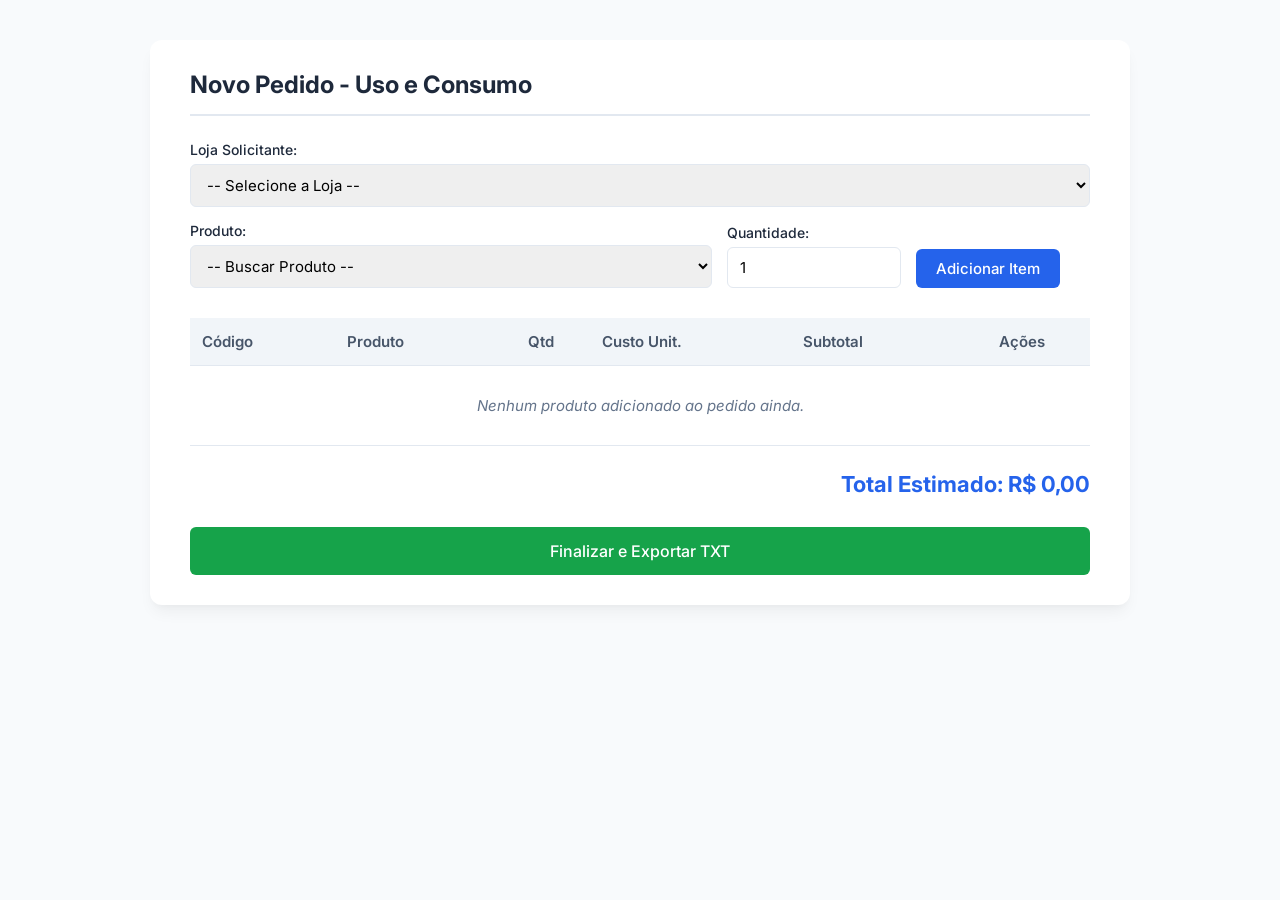
==== aba_pedidos.html @ a39167ab "first commit" ====
<!DOCTYPE html>
<html lang="pt-BR">
<head>
    <meta charset="UTF-8">
    <meta name="viewport" content="width=device-width, initial-scale=1.0">
    <title>Pedidos - Uso e Consumo</title>
    <!-- Fonte moderna e amigável -->
    <link href="https://fonts.googleapis.com/css2?family=Inter:wght@400;500;600;700&display=swap" rel="stylesheet">
    <style>
        :root {
            --primary: #2563eb;
            --primary-hover: #1d4ed8;
            --success: #16a34a;
            --success-hover: #15803d;
            --danger: #dc2626;
            --danger-hover: #b91c1c;
            --bg: #f8fafc;
            --card-bg: #ffffff;
            --text-main: #1e293b;
            --border: #e2e8f0;
        }

        body { 
            font-family: 'Inter', sans-serif; 
            background-color: var(--bg); 
            color: var(--text-main);
            margin: 0; 
            padding: 40px 20px; 
            display: flex;
            justify-content: center;
        }

        .container { 
            width: 100%;
            max-width: 900px; 
            background: var(--card-bg); 
            padding: 30px 40px; 
            border-radius: 12px; 
            box-shadow: 0 10px 15px -3px rgba(0,0,0,0.05), 0 4px 6px -2px rgba(0,0,0,0.025); 
        }

        h1 { 
            margin-top: 0;
            font-size: 24px;
            border-bottom: 2px solid var(--border);
            padding-bottom: 15px;
            margin-bottom: 25px;
        }

        .row { display: flex; gap: 15px; margin-bottom: 15px; flex-wrap: wrap; }
        .row > div { flex: 1; min-width: 150px; }

        label { 
            display: block; 
            margin-bottom: 6px; 
            font-weight: 500; 
            font-size: 14px;
        }

        select, input { 
            width: 100%; 
            padding: 10px 12px; 
            border: 1px solid var(--border); 
            border-radius: 6px; 
            font-size: 15px;
            font-family: inherit;
            box-sizing: border-box;
            transition: border-color 0.2s;
        }

        select:focus, input:focus {
            outline: none;
            border-color: var(--primary);
            box-shadow: 0 0 0 3px rgba(37, 99, 235, 0.1);
        }

        button { 
            font-family: inherit;
            font-weight: 500;
            border: none; 
            padding: 10px 20px; 
            border-radius: 6px; 
            cursor: pointer; 
            font-size: 15px; 
            transition: background-color 0.2s, transform 0.1s;
        }

        button:active { transform: translateY(1px); }

        .btn-primary { background-color: var(--primary); color: white; margin-top: 5px; }
        .btn-primary:hover { background-color: var(--primary-hover); }

        .btn-success { background-color: var(--success); color: white; width: 100%; padding: 14px; font-size: 16px; margin-top: 30px; }
        .btn-success:hover { background-color: var(--success-hover); }

        .btn-danger { background-color: var(--danger); color: white; padding: 6px 12px; font-size: 13px; }
        .btn-danger:hover { background-color: var(--danger-hover); }

        table { 
            width: 100%; 
            border-collapse: collapse; 
            margin-top: 30px; 
            font-size: 15px;
        }

        th, td { 
            padding: 14px 12px; 
            text-align: left; 
            border-bottom: 1px solid var(--border); 
        }

        th { 
            background-color: #f1f5f9; 
            font-weight: 600; 
            color: #475569;
        }

        tbody tr:hover { background-color: #f8fafc; }

        .total-container { 
            text-align: right; 
            margin-top: 25px; 
            font-size: 22px; 
            font-weight: 700; 
            color: var(--primary);
        }

        .empty-state {
            text-align: center;
            padding: 30px;
            color: #64748b;
            font-style: italic;
        }
    </style>
</head>
<body>
    <div class="container">
        <h1>Novo Pedido - Uso e Consumo</h1>
        
        <div class="row">
            <div style="flex: 2;">
                <label for="loja">Loja Solicitante:</label>
                <select id="loja">
                    <option value="">-- Selecione a Loja --</option>
                    <option value="1">1 - BCS</option>
                    <option value="3">3 - SJN</option>
                    <option value="4">4 - MEP</option>
                    <option value="5">5 - FCL1</option>
                    <option value="6">6 - FCL2</option>
                    <option value="7">7 - FCL3</option>
                    <option value="8">8 - FCL4</option>
                </select>
            </div>
        </div>

        <div class="row" style="align-items: flex-end;">
            <div style="flex: 3;">
                <label for="produto">Produto:</label>
                <select id="produto">
                    <option value="" data-custo="0">-- Buscar Produto --</option>
                    <!-- Mock de produtos vindo do backend -->
                    <option value="376520" data-custo="1.39">Bobina PDV (Cód: 376520) - R$ 1,39</option>
                    <option value="100200" data-custo="5.50">Detergente Líquido (Cód: 100200) - R$ 5,50</option>
                    <option value="405021" data-custo="12.90">Luva de Limpeza (Cód: 405021) - R$ 12,90</option>
                    <option value="894411" data-custo="0.75">Etiqueta de Preço (Cód: 894411) - R$ 0,75</option>
                </select>
            </div>
            <div style="flex: 1;">
                <label for="quantidade">Quantidade:</label>
                <input type="number" id="quantidade" min="1" value="1">
            </div>
            <div>
                <button type="button" class="btn-primary" onclick="adicionarProduto()">Adicionar Item</button>
            </div>
        </div>

        <table id="tabela-pedidos">
            <thead>
                <tr>
                    <th>Código</th>
                    <th>Produto</th>
                    <th style="text-align: center;">Qtd</th>
                    <th>Custo Unit.</th>
                    <th>Subtotal</th>
                    <th style="text-align: center;">Ações</th>
                </tr>
            </thead>
            <tbody>
                <tr>
                    <td colspan="6" class="empty-state">Nenhum produto adicionado ao pedido ainda.</td>
                </tr>
            </tbody>
        </table>

        <div class="total-container">
            Total Estimado: <span id="total-pedido">R$ 0,00</span>
        </div>

        <button type="button" class="btn-success" onclick="finalizarExportarPedido()">Finalizar e Exportar TXT</button>
    </div>

    <script>
        let itensPedido = [];

        function formatarMoeda(valor) {
            return `R$ ${valor.toFixed(2).replace('.', ',')}`;
        }

        function adicionarProduto() {
            const lojaSelect = document.getElementById('loja');
            const produtoSelect = document.getElementById('produto');
            const quantidadeInput = document.getElementById('quantidade');

            if (!lojaSelect.value) {
                alert('Por favor, selecione a loja solicitante primeiro.');
                lojaSelect.focus();
                return;
            }

            if (!produtoSelect.value) {
                alert('Selecione um produto para adicionar.');
                produtoSelect.focus();
                return;
            }

            const quantidade = parseInt(quantidadeInput.value);
            if (quantidade <= 0 || isNaN(quantidade)) {
                alert('A quantidade deve ser maior que zero.');
                return;
            }

            const codigo = produtoSelect.value;
            // Pega o nome apagando a parte descritiva de custo da visualização do Select
            const nomeStr = produtoSelect.options[produtoSelect.selectedIndex].text;
            const nome = nomeStr.substring(0, nomeStr.indexOf(' ('));
            
            const custo = parseFloat(produtoSelect.options[produtoSelect.selectedIndex].getAttribute('data-custo'));
            const subtotal = custo * quantidade;

            // Verifica se o produto já existe no pedido para somar a quantidade
            const itemExistente = itensPedido.find(item => item.codigo === codigo);
            if (itemExistente) {
                itemExistente.quantidade += quantidade;
                itemExistente.subtotal = itemExistente.quantidade * itemExistente.custo;
            } else {
                itensPedido.push({ codigo, nome, custo, quantidade, subtotal });
            }

            atualizarTabela();
            
            // UX: Reseta campos
            produtoSelect.value = '';
            quantidadeInput.value = '1';
        }

        function removerProduto(index) {
            itensPedido.splice(index, 1);
            atualizarTabela();
        }

        function atualizarTabela() {
            const tbody = document.querySelector('#tabela-pedidos tbody');
            tbody.innerHTML = '';
            let total = 0;

            if (itensPedido.length === 0) {
                tbody.innerHTML = `<tr><td colspan="6" class="empty-state">Nenhum produto adicionado ao pedido ainda.</td></tr>`;
                document.getElementById('total-pedido').innerText = formatarMoeda(0);
                return;
            }

            itensPedido.forEach((item, index) => {
                total += item.subtotal;
                const tr = document.createElement('tr');
                tr.innerHTML = `
                    <td>${item.codigo}</td>
                    <td>${item.nome}</td>
                    <td style="text-align: center;">${item.quantidade}</td>
                    <td>${formatarMoeda(item.custo)}</td>
                    <td style="font-weight: 500;">${formatarMoeda(item.subtotal)}</td>
                    <td style="text-align: center;">
                        <button class="btn-danger" onclick="removerProduto(${index})" title="Remover item">✕</button>
                    </td>
                `;
                tbody.appendChild(tr);
            });

            document.getElementById('total-pedido').innerText = formatarMoeda(total);
        }

        function finalizarExportarPedido() {
            if (itensPedido.length === 0) {
                alert('Adicione pelo menos um produto para exportar o pedido.');
                return;
            }

            const payloadPedido = {
                loja_id: document.getElementById('loja').value,
                itens: itensPedido
            };

            // Simulação da chamada de API para o Backend Python
            console.log("== ENVIANDO PARA O BACK-END ==", JSON.stringify(payloadPedido, null, 2));
            
            alert('Pedido encaminhado com sucesso!\nAbra o console do navegador (F12) para inspecionar o JSON enviado para o backend Python, que por sua vez gerará o TXT.');
            
            /* Exemplo de Fetch (AJAX) para o backend:
            fetch('/api/exportar-pedido-txt', {
                method: 'POST',
                headers: { 'Content-Type': 'application/json' },
                body: JSON.stringify(payloadPedido)
            }).then(response => {
                // Lógica de download do txt
            });
            */
        }
    </script>
</body>
</html>
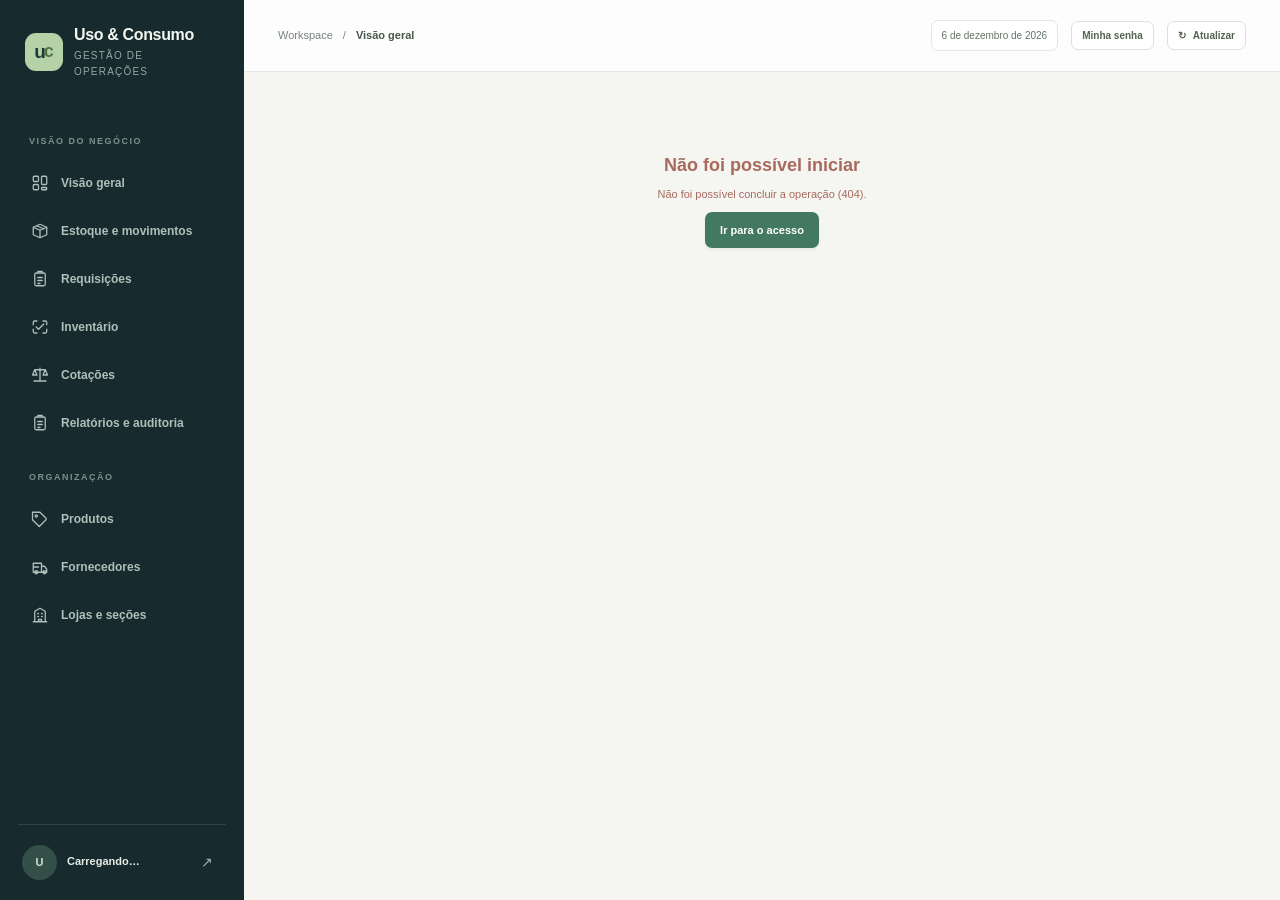
==== commit 8c80510b: "Completa ERP com estoque, requisicoes, cotacoes e compras Implementa persistencia SQLite, autenticac" ====
--- a/aba_pedidos.html
+++ b/aba_pedidos.html
@@ -1,319 +1 @@
-<!DOCTYPE html>
-<html lang="pt-BR">
-<head>
-    <meta charset="UTF-8">
-    <meta name="viewport" content="width=device-width, initial-scale=1.0">
-    <title>Pedidos - Uso e Consumo</title>
-    <!-- Fonte moderna e amigável -->
-    <link href="https://fonts.googleapis.com/css2?family=Inter:wght@400;500;600;700&display=swap" rel="stylesheet">
-    <style>
-        :root {
-            --primary: #2563eb;
-            --primary-hover: #1d4ed8;
-            --success: #16a34a;
-            --success-hover: #15803d;
-            --danger: #dc2626;
-            --danger-hover: #b91c1c;
-            --bg: #f8fafc;
-            --card-bg: #ffffff;
-            --text-main: #1e293b;
-            --border: #e2e8f0;
-        }
-
-        body { 
-            font-family: 'Inter', sans-serif; 
-            background-color: var(--bg); 
-            color: var(--text-main);
-            margin: 0; 
-            padding: 40px 20px; 
-            display: flex;
-            justify-content: center;
-        }
-
-        .container { 
-            width: 100%;
-            max-width: 900px; 
-            background: var(--card-bg); 
-            padding: 30px 40px; 
-            border-radius: 12px; 
-            box-shadow: 0 10px 15px -3px rgba(0,0,0,0.05), 0 4px 6px -2px rgba(0,0,0,0.025); 
-        }
-
-        h1 { 
-            margin-top: 0;
-            font-size: 24px;
-            border-bottom: 2px solid var(--border);
-            padding-bottom: 15px;
-            margin-bottom: 25px;
-        }
-
-        .row { display: flex; gap: 15px; margin-bottom: 15px; flex-wrap: wrap; }
-        .row > div { flex: 1; min-width: 150px; }
-
-        label { 
-            display: block; 
-            margin-bottom: 6px; 
-            font-weight: 500; 
-            font-size: 14px;
-        }
-
-        select, input { 
-            width: 100%; 
-            padding: 10px 12px; 
-            border: 1px solid var(--border); 
-            border-radius: 6px; 
-            font-size: 15px;
-            font-family: inherit;
-            box-sizing: border-box;
-            transition: border-color 0.2s;
-        }
-
-        select:focus, input:focus {
-            outline: none;
-            border-color: var(--primary);
-            box-shadow: 0 0 0 3px rgba(37, 99, 235, 0.1);
-        }
-
-        button { 
-            font-family: inherit;
-            font-weight: 500;
-            border: none; 
-            padding: 10px 20px; 
-            border-radius: 6px; 
-            cursor: pointer; 
-            font-size: 15px; 
-            transition: background-color 0.2s, transform 0.1s;
-        }
-
-        button:active { transform: translateY(1px); }
-
-        .btn-primary { background-color: var(--primary); color: white; margin-top: 5px; }
-        .btn-primary:hover { background-color: var(--primary-hover); }
-
-        .btn-success { background-color: var(--success); color: white; width: 100%; padding: 14px; font-size: 16px; margin-top: 30px; }
-        .btn-success:hover { background-color: var(--success-hover); }
-
-        .btn-danger { background-color: var(--danger); color: white; padding: 6px 12px; font-size: 13px; }
-        .btn-danger:hover { background-color: var(--danger-hover); }
-
-        table { 
-            width: 100%; 
-            border-collapse: collapse; 
-            margin-top: 30px; 
-            font-size: 15px;
-        }
-
-        th, td { 
-            padding: 14px 12px; 
-            text-align: left; 
-            border-bottom: 1px solid var(--border); 
-        }
-
-        th { 
-            background-color: #f1f5f9; 
-            font-weight: 600; 
-            color: #475569;
-        }
-
-        tbody tr:hover { background-color: #f8fafc; }
-
-        .total-container { 
-            text-align: right; 
-            margin-top: 25px; 
-            font-size: 22px; 
-            font-weight: 700; 
-            color: var(--primary);
-        }
-
-        .empty-state {
-            text-align: center;
-            padding: 30px;
-            color: #64748b;
-            font-style: italic;
-        }
-    </style>
-</head>
-<body>
-    <div class="container">
-        <h1>Novo Pedido - Uso e Consumo</h1>
-        
-        <div class="row">
-            <div style="flex: 2;">
-                <label for="loja">Loja Solicitante:</label>
-                <select id="loja">
-                    <option value="">-- Selecione a Loja --</option>
-                    <option value="1">1 - BCS</option>
-                    <option value="3">3 - SJN</option>
-                    <option value="4">4 - MEP</option>
-                    <option value="5">5 - FCL1</option>
-                    <option value="6">6 - FCL2</option>
-                    <option value="7">7 - FCL3</option>
-                    <option value="8">8 - FCL4</option>
-                </select>
-            </div>
-        </div>
-
-        <div class="row" style="align-items: flex-end;">
-            <div style="flex: 3;">
-                <label for="produto">Produto:</label>
-                <select id="produto">
-                    <option value="" data-custo="0">-- Buscar Produto --</option>
-                    <!-- Mock de produtos vindo do backend -->
-                    <option value="376520" data-custo="1.39">Bobina PDV (Cód: 376520) - R$ 1,39</option>
-                    <option value="100200" data-custo="5.50">Detergente Líquido (Cód: 100200) - R$ 5,50</option>
-                    <option value="405021" data-custo="12.90">Luva de Limpeza (Cód: 405021) - R$ 12,90</option>
-                    <option value="894411" data-custo="0.75">Etiqueta de Preço (Cód: 894411) - R$ 0,75</option>
-                </select>
-            </div>
-            <div style="flex: 1;">
-                <label for="quantidade">Quantidade:</label>
-                <input type="number" id="quantidade" min="1" value="1">
-            </div>
-            <div>
-                <button type="button" class="btn-primary" onclick="adicionarProduto()">Adicionar Item</button>
-            </div>
-        </div>
-
-        <table id="tabela-pedidos">
-            <thead>
-                <tr>
-                    <th>Código</th>
-                    <th>Produto</th>
-                    <th style="text-align: center;">Qtd</th>
-                    <th>Custo Unit.</th>
-                    <th>Subtotal</th>
-                    <th style="text-align: center;">Ações</th>
-                </tr>
-            </thead>
-            <tbody>
-                <tr>
-                    <td colspan="6" class="empty-state">Nenhum produto adicionado ao pedido ainda.</td>
-                </tr>
-            </tbody>
-        </table>
-
-        <div class="total-container">
-            Total Estimado: <span id="total-pedido">R$ 0,00</span>
-        </div>
-
-        <button type="button" class="btn-success" onclick="finalizarExportarPedido()">Finalizar e Exportar TXT</button>
-    </div>
-
-    <script>
-        let itensPedido = [];
-
-        function formatarMoeda(valor) {
-            return `R$ ${valor.toFixed(2).replace('.', ',')}`;
-        }
-
-        function adicionarProduto() {
-            const lojaSelect = document.getElementById('loja');
-            const produtoSelect = document.getElementById('produto');
-            const quantidadeInput = document.getElementById('quantidade');
-
-            if (!lojaSelect.value) {
-                alert('Por favor, selecione a loja solicitante primeiro.');
-                lojaSelect.focus();
-                return;
-            }
-
-            if (!produtoSelect.value) {
-                alert('Selecione um produto para adicionar.');
-                produtoSelect.focus();
-                return;
-            }
-
-            const quantidade = parseInt(quantidadeInput.value);
-            if (quantidade <= 0 || isNaN(quantidade)) {
-                alert('A quantidade deve ser maior que zero.');
-                return;
-            }
-
-            const codigo = produtoSelect.value;
-            // Pega o nome apagando a parte descritiva de custo da visualização do Select
-            const nomeStr = produtoSelect.options[produtoSelect.selectedIndex].text;
-            const nome = nomeStr.substring(0, nomeStr.indexOf(' ('));
-            
-            const custo = parseFloat(produtoSelect.options[produtoSelect.selectedIndex].getAttribute('data-custo'));
-            const subtotal = custo * quantidade;
-
-            // Verifica se o produto já existe no pedido para somar a quantidade
-            const itemExistente = itensPedido.find(item => item.codigo === codigo);
-            if (itemExistente) {
-                itemExistente.quantidade += quantidade;
-                itemExistente.subtotal = itemExistente.quantidade * itemExistente.custo;
-            } else {
-                itensPedido.push({ codigo, nome, custo, quantidade, subtotal });
-            }
-
-            atualizarTabela();
-            
-            // UX: Reseta campos
-            produtoSelect.value = '';
-            quantidadeInput.value = '1';
-        }
-
-        function removerProduto(index) {
-            itensPedido.splice(index, 1);
-            atualizarTabela();
-        }
-
-        function atualizarTabela() {
-            const tbody = document.querySelector('#tabela-pedidos tbody');
-            tbody.innerHTML = '';
-            let total = 0;
-
-            if (itensPedido.length === 0) {
-                tbody.innerHTML = `<tr><td colspan="6" class="empty-state">Nenhum produto adicionado ao pedido ainda.</td></tr>`;
-                document.getElementById('total-pedido').innerText = formatarMoeda(0);
-                return;
-            }
-
-            itensPedido.forEach((item, index) => {
-                total += item.subtotal;
-                const tr = document.createElement('tr');
-                tr.innerHTML = `
-                    <td>${item.codigo}</td>
-                    <td>${item.nome}</td>
-                    <td style="text-align: center;">${item.quantidade}</td>
-                    <td>${formatarMoeda(item.custo)}</td>
-                    <td style="font-weight: 500;">${formatarMoeda(item.subtotal)}</td>
-                    <td style="text-align: center;">
-                        <button class="btn-danger" onclick="removerProduto(${index})" title="Remover item">✕</button>
-                    </td>
-                `;
-                tbody.appendChild(tr);
-            });
-
-            document.getElementById('total-pedido').innerText = formatarMoeda(total);
-        }
-
-        function finalizarExportarPedido() {
-            if (itensPedido.length === 0) {
-                alert('Adicione pelo menos um produto para exportar o pedido.');
-                return;
-            }
-
-            const payloadPedido = {
-                loja_id: document.getElementById('loja').value,
-                itens: itensPedido
-            };
-
-            // Simulação da chamada de API para o Backend Python
-            console.log("== ENVIANDO PARA O BACK-END ==", JSON.stringify(payloadPedido, null, 2));
-            
-            alert('Pedido encaminhado com sucesso!\nAbra o console do navegador (F12) para inspecionar o JSON enviado para o backend Python, que por sua vez gerará o TXT.');
-            
-            /* Exemplo de Fetch (AJAX) para o backend:
-            fetch('/api/exportar-pedido-txt', {
-                method: 'POST',
-                headers: { 'Content-Type': 'application/json' },
-                body: JSON.stringify(payloadPedido)
-            }).then(response => {
-                // Lógica de download do txt
-            });
-            */
-        }
-    </script>
-</body>
-</html>
+<!DOCTYPE html><html lang="pt-BR"><head><meta charset="UTF-8"><meta name="viewport" content="width=device-width, initial-scale=1"><meta http-equiv="refresh" content="0;url=/#pedidos"><title>Requisições · Uso & Consumo</title><link rel="stylesheet" href="/css/style.css"></head><body><main class="login-panel"><div class="login-card"><h1>Requisições de materiais</h1><p>Acompanhe solicitações, aprovações e atendimento na plataforma.</p><a class="button button-primary" href="/#pedidos">Abrir requisições →</a></div></main></body></html>
--- a/css/style.css
+++ b/css/style.css
@@ -0,0 +1,405 @@
+:root {
+  color-scheme: light;
+  --bg-main: #f5f6f2;
+  --bg-surface: #ffffff;
+  --bg-sidebar: #172a2d;
+  --text-primary: #1d3435;
+  --text-secondary: #65716c;
+  --text-tertiary: #89948d;
+  --text-inverse: #ffffff;
+  --primary: #437961;
+  --primary-hover: #34624c;
+  --primary-light: #e9f1e9;
+  --success: #367653;
+  --success-light: #e9f4ea;
+  --warning: #a5782c;
+  --warning-light: #fcf3dc;
+  --danger: #b54c48;
+  --danger-light: #fbeceb;
+  --border: #e3e8e0;
+  --border-light: #eff1ec;
+  --shadow-sm: 0 2px 5px rgb(25 47 38 / 3%);
+  --shadow-md: 0 8px 30px rgb(25 47 38 / 6%);
+  --shadow-lg: 0 24px 80px rgb(20 42 35 / 18%);
+  --sidebar-width: 244px;
+  --radius-md: 10px;
+  --radius-lg: 15px;
+  --radius-full: 999px;
+}
+
+*, *::before, *::after { box-sizing: border-box; }
+html { min-width: 320px; scroll-behavior: smooth; }
+body { margin: 0; background: var(--bg-main); color: var(--text-primary); font: 14px/1.55 -apple-system, BlinkMacSystemFont, "Segoe UI", sans-serif; -webkit-font-smoothing: antialiased; }
+button, input, select, textarea { font: inherit; }
+button, a, input, select, textarea { -webkit-tap-highlight-color: transparent; }
+button { cursor: pointer; }
+a { color: var(--primary); text-decoration: none; }
+a:hover { text-decoration: underline; }
+button, input, select, textarea { accent-color: var(--primary); }
+button:focus-visible, a:focus-visible, input:focus-visible, select:focus-visible, textarea:focus-visible { outline: 3px solid #8eb89a; outline-offset: 3px; }
+button:disabled, input:disabled, select:disabled, textarea:disabled { cursor: not-allowed; opacity: .55; }
+[hidden] { display: none !important; }
+h1, h2, h3, h4, p { margin: 0; }
+h1, h2, h3, h4 { line-height: 1.3; }
+svg { width: 20px; height: 20px; flex-shrink: 0; vertical-align: middle; }
+button svg, a svg { pointer-events: none; }
+::selection { color: #172a2d; background: #d5e8d5; }
+
+.app-layout { display: flex; min-height: 100dvh; }
+.sidebar { width: var(--sidebar-width); position: fixed; inset: 0 auto 0 0; z-index: 40; display: flex; flex-direction: column; background: var(--bg-sidebar); color: #f2f7ef; }
+.sidebar-header { display: flex; align-items: center; gap: 11px; min-height: 92px; padding: 25px 25px 22px; }
+.brand-mark { display: flex; align-items: center; justify-content: center; flex-shrink: 0; width: 38px; height: 38px; border-radius: 11px; background: #b5d1a8; color: #1d3b32; font-size: 19px; font-weight: 800; }
+.brand-mark svg { width: 23px; height: 23px; }
+.brand-title { display: block; color: #f2f7ef; font-size: 16px; line-height: 1.25; font-weight: 750; letter-spacing: -.35px; }
+.brand-caption { display: block; margin-top: 3px; color: #94aaa5; font-size: 10px; font-weight: 500; letter-spacing: 1.2px; text-transform: uppercase; }
+.sidebar-nav { display: flex; flex: 1; flex-direction: column; gap: 5px; padding: 13px 16px 24px; overflow-y: auto; }
+.nav-section { margin: 21px 13px 8px; color: #78918a; font-size: 9px; font-weight: 700; letter-spacing: 1.5px; text-transform: uppercase; }
+.nav-item { display: flex; align-items: center; gap: 12px; width: 100%; min-height: 43px; padding: 11px 14px; border: 0; border-radius: 8px; background: transparent; color: #afbfba; font-size: 12px; font-weight: 550; text-align: left; text-decoration: none; transition: background .16s, color .16s; }
+.nav-item:hover { background: #233c3d; color: #edf5ec; text-decoration: none; }
+.nav-item.active, .nav-item[aria-current="page"] { background: #d3e2c7; color: #244c3e; font-weight: 650; box-shadow: 0 2px 4px rgb(0 0 0 / 4%); }
+.nav-icon { display: flex; align-items: center; justify-content: center; flex-shrink: 0; width: 19px; font-size: 17px; }
+.nav-icon svg { width: 18px; height: 18px; }
+.nav-label { flex: 1; }
+.sidebar-footer { display: flex; align-items: center; gap: 10px; margin: 0 18px; padding: 20px 4px; border-top: 1px solid #2e4444; }
+.user-avatar { display: grid; place-items: center; flex-shrink: 0; width: 35px; height: 35px; border-radius: 50%; background: #344e48; color: #d2e3c7; font-size: 11px; font-weight: 700; }
+.user-name { display: block; color: #e7eee7; font-size: 11px; font-weight: 600; }
+.user-role { display: block; margin-top: 1px; color: #8fa49d; font-size: 10px; }
+.logout-button { display: grid; place-items: center; width: 30px; height: 30px; margin-left: auto; border: 0; border-radius: 6px; background: transparent; color: #9fb2aa; }
+.logout-button:hover { background: #304746; color: #fff; }
+.logout-button svg { width: 17px; height: 17px; }
+.main-content { flex: 1; min-width: 0; margin-left: var(--sidebar-width); }
+.topbar { display: flex; align-items: center; justify-content: space-between; gap: 16px; min-height: 72px; padding: 14px 34px; border-bottom: 1px solid var(--border); background: rgb(255 255 255 / 83%); }
+.topbar-leading, .topbar-actions { display: flex; align-items: center; gap: 13px; }
+.topbar-breadcrumb { display: flex; align-items: center; gap: 10px; color: #79847b; font-size: 11px; }
+.topbar-breadcrumb strong { color: #45564a; font-weight: 550; }
+.topbar-breadcrumb svg { width: 14px; height: 14px; }
+.date-chip { display: inline-flex; align-items: center; gap: 7px; padding: 7px 10px; border: 1px solid var(--border); border-radius: 7px; background: #fff; color: #667466; font-size: 10px; }
+.date-chip svg { width: 14px; height: 14px; }
+.menu-toggle { display: none; width: 34px; height: 34px; place-items: center; border: 1px solid var(--border); border-radius: 7px; background: #fff; color: var(--text-primary); }
+.view-container { width: 100%; max-width: 1640px; margin: 0 auto; padding: 29px 34px 45px; }
+.page-heading { display: flex; align-items: center; justify-content: space-between; flex-wrap: wrap; gap: 18px; margin-bottom: 25px; }
+.eyebrow { display: block; margin-bottom: 7px; color: #7a8b75; font-size: 9px; font-weight: 750; letter-spacing: 1.8px; text-transform: uppercase; }
+.page-heading h1 { font-size: 26px; font-weight: 650; letter-spacing: -.9px; }
+.page-description { max-width: 700px; margin-top: 6px; color: var(--text-secondary); font-size: 11px; }
+.page-actions { display: flex; align-items: center; flex-wrap: wrap; gap: 9px; }
+.button { display: inline-flex; align-items: center; justify-content: center; gap: 7px; min-height: 36px; padding: 9px 14px; border: 1px solid transparent; border-radius: 7px; background: #fff; color: var(--text-primary); font-size: 11px; font-weight: 600; line-height: 1.4; text-decoration: none; transition: background .16s, border-color .16s, transform .16s; }
+.button svg { width: 15px; height: 15px; }
+.button:hover { text-decoration: none; }
+.button:active:not(:disabled) { transform: translateY(1px); }
+.button-primary { background: var(--primary); color: #fff; box-shadow: 0 2px 3px rgb(41 85 59 / 8%); }
+.button-primary:hover:not(:disabled) { background: var(--primary-hover); }
+.button-secondary { border-color: #dce2d8; background: #fff; color: #53644f; }
+.button-secondary:hover:not(:disabled) { border-color: #aabca3; background: #f6f8f3; }
+.button-danger { border-color: #f1d7d2; background: var(--danger-light); color: var(--danger); }
+.button-danger:hover:not(:disabled) { border-color: #ddb7b1; background: #f9deda; }
+.button-small { min-height: 29px; padding: 6px 10px; font-size: 10px; }
+.button-icon { width: 30px; min-height: 30px; padding: 5px; border-color: transparent; background: transparent; color: #70816b; }
+.button-icon:hover:not(:disabled) { background: #eef2e9; }
+.stats-grid { display: grid; grid-template-columns: repeat(4, minmax(0, 1fr)); gap: 17px; margin-bottom: 23px; }
+.stat-card { position: relative; min-width: 0; min-height: 137px; padding: 21px 20px 17px; border: 1px solid var(--border); border-radius: 12px; background: #fff; box-shadow: var(--shadow-sm); }
+.stat-icon { display: grid; place-items: center; position: absolute; top: 18px; right: 18px; width: 31px; height: 31px; border: 1px solid #e5ebe1; border-radius: 8px; background: #f3f6ef; color: #79926a; }
+.stat-icon svg { width: 16px; height: 16px; }
+.stat-label { display: block; padding-right: 33px; color: #6f7c6b; font-size: 10px; font-weight: 550; }
+.stat-value { display: block; margin-top: 14px; font-size: 28px; font-weight: 600; line-height: 1.2; letter-spacing: -1px; font-variant-numeric: tabular-nums; }
+.stat-caption { display: flex; align-items: center; gap: 5px; margin-top: 8px; color: #92a087; font-size: 9px; }
+.stat-caption svg { width: 11px; height: 11px; }
+.panel { min-width: 0; margin-bottom: 22px; overflow: hidden; border: 1px solid var(--border); border-radius: 12px; background: #fff; box-shadow: var(--shadow-sm); }
+.panel-header { display: flex; align-items: center; justify-content: space-between; flex-wrap: wrap; gap: 13px; padding: 19px 21px 17px; border-bottom: 1px solid var(--border-light); }
+.panel-title { color: #2c4035; font-size: 13px; font-weight: 650; letter-spacing: -.15px; }
+.panel-subtitle { margin-top: 4px; color: #879080; font-size: 10px; }
+.panel-body { padding: 22px; }
+.two-column { display: grid; grid-template-columns: minmax(0, 1.65fr) minmax(280px, 1fr); gap: 22px; align-items: start; }
+.two-column > .panel { height: calc(100% - 22px); }
+.toolbar { display: flex; align-items: center; justify-content: space-between; flex-wrap: wrap; gap: 12px; padding: 15px 21px; border-bottom: 1px solid var(--border-light); }
+.toolbar > div { display: flex; align-items: center; flex-wrap: wrap; gap: 8px; }
+.search-field { display: flex; align-items: center; gap: 8px; min-width: 220px; border: 1px solid #e1e7dc; border-radius: 7px; background: #fafbf8; color: #8d9b86; }
+.search-field > svg { width: 15px; height: 15px; margin-left: 11px; }
+.search-field input { width: 100%; min-width: 0; padding: 9px 10px 9px 0; border: 0; border-radius: inherit; background: transparent; color: var(--text-primary); outline: none; font-size: 11px; }
+.search-field:focus-within { border-color: #92b086; outline: 2px solid #e4eddd; }
+.search-field input:focus-visible { outline: none; }
+.search-field input::placeholder { color: #99a18e; }
+.field-control, .filter-select { width: 100%; min-height: 39px; padding: 9px 11px; border: 1px solid #dce3d7; border-radius: 7px; background: #fff; color: #3d513e; font-size: 12px; transition: border-color .16s, box-shadow .16s; }
+.field-control:hover, .filter-select:hover { border-color: #b6c5ac; }
+.field-control:focus, .filter-select:focus { border-color: #86a778; box-shadow: 0 0 0 3px #edf3e8; outline: none; }
+.field-control[aria-invalid="true"] { border-color: #c57168; }
+.field-control::placeholder { color: #a0a898; }
+textarea.field-control { resize: vertical; min-height: 83px; }
+.filter-select { width: auto; min-width: 130px; min-height: 34px; padding: 7px 28px 7px 10px; font-size: 10px; }
+.table-wrap { width: 100%; overflow-x: auto; }
+.data-table { width: 100%; border-collapse: collapse; text-align: left; white-space: nowrap; }
+.data-table th { padding: 12px 19px; border-bottom: 1px solid var(--border); background: #fafbf8; color: #87917e; font-size: 9px; font-weight: 650; letter-spacing: .65px; text-transform: uppercase; }
+.data-table td { height: 62px; padding: 13px 19px; border-bottom: 1px solid #eff2eb; color: #60705b; font-size: 10px; }
+.data-table tr:last-child td { border-bottom: 0; }
+.data-table tbody tr:hover { background: #fbfcf9; }
+.data-table td:first-child, .data-table th:first-child { padding-left: 22px; }
+.data-table td:last-child, .data-table th:last-child { padding-right: 22px; }
+.data-table .button + .button { margin-left: 3px; }
+.cell-title { display: block; color: #3d513c; font-size: 11px; font-weight: 600; }
+.cell-subtitle { display: block; max-width: 280px; margin-top: 3px; overflow: hidden; color: #929c89; font-size: 9px; text-overflow: ellipsis; }
+.numeric { text-align: right; font-variant-numeric: tabular-nums; }
+.badge { display: inline-flex; align-items: center; justify-content: center; gap: 5px; padding: 4px 8px; border: 1px solid transparent; border-radius: 5px; font-size: 9px; font-weight: 600; line-height: 1.3; white-space: nowrap; }
+.badge-success { border-color: #dcebd9; background: #eff6ec; color: #58824d; }
+.badge-warning { border-color: #f5e9c9; background: #fcf6e5; color: #a1853d; }
+.badge-danger { border-color: #f3dcd5; background: #fcf0ec; color: #b76d58; }
+.badge-neutral { border-color: #e3e8de; background: #f2f5ee; color: #89977b; }
+.empty-state, .loading-state, .error-state { display: flex; flex-direction: column; align-items: center; justify-content: center; gap: 9px; min-height: 200px; padding: 36px 22px; color: #8a9780; font-size: 12px; text-align: center; }
+.empty-state > svg, .error-state > svg { width: 32px; height: 32px; margin-bottom: 3px; color: #adbea1; }
+.empty-state h3, .error-state h3 { color: #5e7252; font-size: 14px; }
+.empty-state p, .error-state p { max-width: 410px; font-size: 11px; }
+.error-state { color: #a76a5d; }
+.inline-alert { display: flex; align-items: flex-start; gap: 9px; margin-bottom: 18px; padding: 12px 14px; border: 1px solid #ebdfba; border-radius: 8px; background: #fdf9ed; color: #8d793f; font-size: 11px; }
+.inline-alert svg { width: 17px; height: 17px; }
+.inline-alert.error, .inline-alert.danger { border-color: #efcec7; background: #fcf0ec; color: #a15a4f; }
+.inline-alert.success { border-color: #d9e8ce; background: #f1f7ec; color: #5e8248; }
+
+/* Focused workspaces and forms. */
+dialog.dialog { width: min(560px, calc(100vw - 32px)); max-height: min(88dvh, 920px); margin: auto; padding: 0; overflow: hidden; border: 1px solid #dce5d5; border-radius: 15px; background: #fff; color: var(--text-primary); box-shadow: var(--shadow-lg); }
+dialog.dialog[open] { display: flex; flex-direction: column; }
+dialog.dialog-wide { width: min(860px, calc(100vw - 32px)); }
+dialog::backdrop, .dialog-backdrop { background: rgb(21 39 32 / 48%); backdrop-filter: blur(3px); }
+.dialog-header { display: flex; align-items: flex-start; justify-content: space-between; flex-shrink: 0; gap: 16px; padding: 23px 25px 19px; border-bottom: 1px solid var(--border-light); }
+.dialog-header h2 { font-size: 19px; letter-spacing: -.5px; }
+.dialog-header p { margin-top: 5px; color: var(--text-secondary); font-size: 11px; }
+.dialog-body { flex: 1 1 auto; min-height: 0; padding: 22px 25px; overflow-y: auto; overscroll-behavior: contain; }
+.dialog-body form { min-width: 0; }
+.dialog-footer { display: flex; align-items: center; justify-content: flex-end; flex-shrink: 0; gap: 9px; padding: 16px 25px; border-top: 1px solid var(--border-light); background: #fafbf8; }
+.form-grid { display: grid; grid-template-columns: repeat(2, minmax(0, 1fr)); gap: 17px 18px; }
+.form-field { display: flex; flex-direction: column; align-items: stretch; gap: 6px; min-width: 0; }
+.form-field label, .form-field > span:first-child { color: #52664a; font-size: 11px; font-weight: 600; }
+.full-width { grid-column: 1 / -1; }
+.field-hint { color: #8b9880; font-size: 10px; }
+.field-error { color: var(--danger); font-size: 10px; }
+.checkbox-field { display: flex; align-items: center; gap: 8px; color: #64745b; font-size: 11px; }
+.checkbox-field input { width: 15px; height: 15px; margin: 0; }
+.line-items { display: flex; flex-direction: column; gap: 10px; margin-top: 14px; }
+.item-row { display: grid; grid-template-columns: minmax(120px, 1fr) 90px 110px auto; gap: 9px; align-items: end; padding: 12px; border: 1px solid var(--border); border-radius: 9px; background: #fafbf8; }
+.item-remove { display: grid; place-items: center; width: 33px; height: 39px; border: 0; border-radius: 7px; background: #f7e9e5; color: #a76a5d; }
+.item-remove:hover { background: #f0d8d1; }
+.totals-bar { display: flex; align-items: center; justify-content: space-between; gap: 16px; margin-top: 17px; padding: 14px 17px; border: 1px solid #dce7d3; border-radius: 8px; background: #f4f8ef; color: #647c54; font-size: 11px; }
+.totals-bar strong { color: #395b2d; font-size: 18px; font-variant-numeric: tabular-nums; }
+.toast-region { position: fixed; right: 25px; bottom: 24px; z-index: 100; display: flex; flex-direction: column; gap: 10px; width: min(380px, calc(100vw - 32px)); pointer-events: none; }
+.toast { display: flex; align-items: center; gap: 10px; padding: 15px 17px; border: 1px solid #c8dcc0; border-radius: 10px; background: #fff; color: #3f6931; box-shadow: 0 8px 30px rgb(28 57 25 / 14%); font-size: 12px; animation: toast-in .2s ease-out; pointer-events: auto; }
+.toast.error { border-color: #e9c5bb; color: #ac6250; }
+.toast svg { width: 18px; height: 18px; }
+@keyframes toast-in { from { opacity: 0; transform: translateY(7px); } to { opacity: 1; transform: translateY(0); } }
+
+/* Login uses the same restrained palette as the application. */
+.login-page { min-height: 100dvh; background: #f6f7f2; }
+.login-layout { display: grid; grid-template-columns: 1.05fr 1fr; min-height: 100dvh; }
+.login-story { position: relative; display: flex; flex-direction: column; justify-content: center; overflow: hidden; padding: clamp(40px, 7vw, 110px); background: #1c3431; color: #eaf2e6; }
+.login-story::before, .login-story::after { position: absolute; width: 500px; height: 500px; border: 1px solid rgb(181 210 163 / 10%); border-radius: 50%; content: ""; pointer-events: none; }
+.login-story::before { right: -300px; top: -150px; }
+.login-story::after { right: -210px; bottom: -310px; width: 650px; height: 650px; }
+.login-logo { display: flex; align-items: center; gap: 11px; margin-bottom: 70px; }
+.login-story h1 { max-width: 480px; margin-bottom: 20px; font-size: clamp(32px, 3.6vw, 49px); font-weight: 550; line-height: 1.17; letter-spacing: -1.7px; }
+.login-story > p { max-width: 400px; margin-bottom: 35px; color: #a4bbae; font-size: 13px; line-height: 1.8; }
+.login-feature { display: flex; align-items: center; gap: 10px; margin-bottom: 14px; color: #c5d7bd; font-size: 12px; }
+.login-feature svg { width: 17px; height: 17px; color: #a4c58f; }
+.login-panel { display: flex; align-items: center; justify-content: center; padding: 45px; }
+.login-card { width: 100%; max-width: 350px; }
+.login-card h2 { margin: 8px 0 9px; font-size: 28px; font-weight: 600; letter-spacing: -1px; }
+.login-card > p { margin-bottom: 28px; color: #86917e; font-size: 12px; }
+.login-card form { display: flex; flex-direction: column; gap: 18px; }
+.login-card .field-control { min-height: 43px; padding: 11px 13px; }
+.login-card .button-primary { width: 100%; min-height: 43px; margin-top: 4px; }
+.login-card .inline-alert { margin-top: 17px; }
+.login-footer { margin-top: 27px; color: #98a28f; font-size: 10px; text-align: center; }
+
+.quote-grid { display: grid; grid-template-columns: repeat(3, minmax(0, 1fr)); gap: 15px; }
+.quote-card { padding: 19px; border: 1px solid var(--border); border-radius: 10px; background: #fff; }
+.quote-card h3 { margin-bottom: 10px; font-size: 13px; }
+.quote-card p { margin-bottom: 6px; color: var(--text-secondary); font-size: 11px; }
+.quote-card .badge { margin-bottom: 10px; }
+.quote-card .button { margin-top: 12px; }
+.timeline { display: flex; flex-direction: column; gap: 0; padding: 0; list-style: none; }
+.timeline > li, .timeline-item { position: relative; padding: 0 0 22px 23px; border-left: 1px solid #e4eade; margin-left: 4px; }
+.timeline > li::before, .timeline-item::before { position: absolute; top: 5px; left: -4px; width: 7px; height: 7px; border-radius: 50%; background: #9eb791; content: ""; box-shadow: 0 0 0 4px #fff; }
+.timeline > li:last-child, .timeline-item:last-child { padding-bottom: 0; border-left-color: transparent; }
+.timeline strong, .timeline .cell-title { display: block; color: #526949; font-size: 11px; }
+.timeline p { margin-top: 3px; color: #8a9780; font-size: 10px; }
+.timeline time { display: block; margin-top: 6px; color: #a0ab97; font-size: 9px; }
+.quick-actions { display: grid; grid-template-columns: repeat(2, minmax(0, 1fr)); gap: 11px; }
+.quick-actions .button { flex-direction: column; align-items: flex-start; gap: 10px; min-height: 85px; padding: 15px; border: 1px solid #e4eadd; background: #fbfcf8; color: #668055; text-align: left; }
+.quick-actions .button:hover { background: #f1f6eb; }
+.quick-actions .button svg { width: 19px; height: 19px; }
+.muted { color: var(--text-secondary); }
+.text-small { font-size: 10px; }
+.progress-bar { height: 6px; overflow: hidden; border-radius: 99px; background: #edf1e7; }
+.progress-bar > span, .progress-bar > div { display: block; height: 100%; border-radius: inherit; background: #91ac7c; }
+.skeleton { min-height: 16px; border-radius: 5px; background: linear-gradient(90deg, #eef1e9 25%, #f7f9f3 50%, #eef1e9 75%); background-size: 200% 100%; animation: skeleton 1.5s linear infinite; }
+@keyframes skeleton { to { background-position: -200% 0; } }
+
+/* Application components shared by the operational views. */
+.sidebar-header:hover { text-decoration: none; }
+.brand-mark > span { margin-left: -2px; color: #507445; font-size: 18px; }
+.user-info { min-width: 0; }
+.user-name { overflow: hidden; text-overflow: ellipsis; white-space: nowrap; }
+.text-link { color: #769267; font-size: 10px; font-weight: 550; }
+.text-danger { color: var(--danger); }
+.text-success { color: var(--success); }
+.search-field > span { margin-left: 11px; font-size: 18px; line-height: 1; }
+.loading-state .skeleton { width: 135px; min-height: 6px; }
+.empty-icon { display: grid; place-items: center; width: 47px; height: 47px; margin-bottom: 3px; border: 1px solid #e4ebdd; border-radius: 13px; background: #f6f9f1; color: #91a77f; }
+.empty-icon svg { width: 23px; height: 23px; }
+#dialog-form { display: flex; flex-direction: column; width: 100%; min-height: 0; max-height: min(88dvh, 920px); }
+.dialog-body > h3 { margin: 23px 0 10px; color: #52674a; font-size: 13px; }
+.dialog-body > p { margin-bottom: 16px; font-size: 11px; }
+.dialog-body > .page-actions { margin-top: 17px; }
+.dialog-body > .panel-header { margin: 17px 0 15px; padding: 15px 0; }
+.dialog-body > .stats-grid { margin-top: 17px; }
+.dialog-body > .table-wrap { margin-top: 14px; border: 1px solid var(--border); border-radius: 8px; }
+.dialog-body .field-error { margin-top: 14px; }
+.dialog-body .toolbar { padding: 13px 0; }
+.detail-summary { display: grid; grid-template-columns: repeat(3, minmax(0, 1fr)); gap: 15px; margin-bottom: 17px; padding: 16px; border: 1px solid var(--border); border-radius: 9px; background: #fafbf7; }
+.detail-summary > div { display: flex; flex-direction: column; align-items: flex-start; gap: 5px; }
+.detail-summary .muted { font-size: 10px; }
+.detail-summary strong { font-size: 12px; font-weight: 600; }
+.row-actions { display: flex; align-items: center; flex-wrap: wrap; gap: 7px; margin: 13px 0; }
+.data-table .row-actions { flex-wrap: nowrap; margin: 0; }
+.data-table .row-actions .button { min-height: 29px; padding: 6px 10px; font-size: 10px; }
+.item-value { align-self: center; padding-top: 20px; font-size: 10px; white-space: normal; }
+#quote-suppliers { margin-top: 15px; }
+#quote-suppliers .checkbox-field { align-items: flex-start; padding: 11px; border: 1px solid var(--border); border-radius: 7px; font-size: 11px; }
+#quote-suppliers .checkbox-field input { margin-top: 1px; flex-shrink: 0; }
+.quote-card .field-hint { display: block; margin: 4px 0 6px; }
+.quote-card .row-actions { margin-bottom: 0; }
+.quote-card .row-actions .button { margin-top: 0; }
+.toast-error { border-color: #e9c5bb; color: #ac6250; }
+.toast-warning { border-color: #ebdfba; color: #8d793f; }
+.timeline { gap: 0; }
+.timeline-item { display: flex; align-items: center; gap: 11px; margin: 0; padding: 14px 0; border: 0; border-bottom: 1px solid var(--border-light); }
+.timeline-item:first-child { padding-top: 0; }
+.timeline-item:last-child { padding-bottom: 0; border-bottom: 0; }
+.timeline-item::before { display: none; }
+.timeline-item .stat-icon { position: static; flex-shrink: 0; width: 31px; height: 31px; }
+.timeline-item > div:nth-child(2) { flex: 1; min-width: 0; }
+.timeline-item .cell-title, .timeline-item .cell-subtitle { overflow: hidden; text-overflow: ellipsis; white-space: nowrap; }
+.timeline-item > div:last-child { display: flex; flex-direction: column; align-items: flex-end; gap: 4px; margin-left: auto; }
+.timeline-item .numeric { font-size: 10px; }
+.consumption-row { margin-bottom: 22px; }
+.consumption-row:last-child { margin-bottom: 1px; }
+.consumption-row > div:first-child { display: flex; justify-content: space-between; gap: 12px; margin-bottom: 8px; color: #6e8061; font-size: 11px; }
+.consumption-row strong { color: #587046; font-weight: 600; font-variant-numeric: tabular-nums; }
+.quick-actions { grid-template-columns: minmax(0, 1fr); gap: 0; padding: 3px 21px 6px; }
+.quick-actions > a { display: flex; align-items: center; gap: 13px; padding: 16px 0; border-bottom: 1px solid var(--border-light); color: #789267; transition: color .15s; }
+.quick-actions > a:last-child { border-bottom: 0; }
+.quick-actions > a:hover { color: #3e6630; text-decoration: none; }
+.quick-actions > a > svg { width: 18px; height: 18px; }
+.quick-actions > a > span:first-of-type { flex: 1; }
+.quick-actions strong { display: block; color: #536d46; font-size: 11px; font-weight: 600; }
+.quick-actions small { display: block; margin-top: 4px; color: #95a086; font-size: 9px; }
+.login-logo { color: #eaf2e6; font-size: 17px; }
+.login-logo:hover { color: #eaf2e6; text-decoration: none; }
+.login-story > div > p { max-width: 400px; margin: 20px 0 30px; color: #a4bbae; font-size: 13px; line-height: 1.8; }
+.login-story .eyebrow { margin-bottom: 15px; color: #a4c58f; }
+.login-feature { align-items: flex-start; gap: 14px; margin-top: 23px; }
+.login-feature > span { display: grid; place-items: center; flex-shrink: 0; width: 29px; height: 29px; border: 1px solid #3a5548; border-radius: 8px; color: #9abb83; font-size: 10px; }
+.login-feature strong { display: block; color: #cfdfc5; font-size: 11px; font-weight: 550; }
+.login-feature p { margin-top: 4px; color: #8fa98f; font-size: 10px; }
+.login-story > .login-footer { margin-top: 42px; color: #738e75; font-size: 10px; text-align: left; }
+
+@media (min-width: 1500px) {
+  :root { --sidebar-width: 260px; }
+  .sidebar-header { padding-left: 30px; }
+  .view-container { padding: 36px 45px 50px; }
+  .topbar { padding-right: 45px; padding-left: 45px; }
+  .page-heading h1 { font-size: 29px; }
+  .page-description { font-size: 12px; }
+  .stat-card { min-height: 145px; padding: 23px; }
+  .stat-value { font-size: 31px; }
+}
+@media (max-width: 1150px) {
+  :root { --sidebar-width: 220px; }
+  .sidebar-header { padding-left: 20px; }
+  .sidebar-nav { padding-right: 12px; padding-left: 12px; }
+  .topbar { padding-right: 23px; padding-left: 23px; }
+  .view-container { padding: 25px 23px 40px; }
+  .stats-grid { gap: 12px; }
+  .stat-card { padding: 18px 15px; }
+  .stat-icon { top: 15px; right: 12px; width: 27px; height: 27px; }
+  .stat-value { font-size: 25px; }
+  .two-column { grid-template-columns: minmax(0, 1fr); gap: 0; }
+  .quote-grid { grid-template-columns: repeat(2, minmax(0, 1fr)); }
+}
+@media (max-width: 850px) {
+  .sidebar { transform: translateX(-100%); transition: transform .2s ease; box-shadow: 10px 0 30px rgb(15 35 29 / 14%); }
+  .main-content { margin-left: 0; }
+  .menu-toggle { display: grid; }
+  body.sidebar-open { overflow: hidden; }
+  body.sidebar-open .sidebar { transform: translateX(0); }
+  body.sidebar-open::after { position: fixed; inset: 0; z-index: 35; background: rgb(18 37 31 / 35%); content: ""; }
+  .topbar { min-height: 65px; }
+  .login-story { padding: 45px; }
+  .login-story h1 { font-size: 36px; }
+  .login-panel { padding: 35px; }
+  .login-logo { margin-bottom: 45px; }
+}
+@media (max-width: 620px) {
+  .topbar { gap: 10px; padding: 12px 17px; }
+  .topbar-leading { gap: 9px; }
+  .topbar-breadcrumb { gap: 6px; font-size: 10px; }
+  .topbar-breadcrumb > span:first-child { display: none; }
+  .topbar-actions { gap: 7px; }
+  .date-chip { display: none; }
+  .topbar-breadcrumb { display: none; }
+  .topbar-actions { margin-left: auto; }
+  .topbar-actions .button { white-space: nowrap; }
+  .view-container { padding: 23px 17px 35px; }
+  .page-heading { align-items: flex-start; gap: 16px; margin-bottom: 20px; }
+  .page-heading h1 { font-size: 24px; }
+  .page-description { line-height: 1.6; }
+  .page-actions { width: 100%; gap: 7px; }
+  .page-actions .button { flex: 1; }
+  .stats-grid { grid-template-columns: repeat(2, minmax(0, 1fr)); gap: 10px; margin-bottom: 18px; }
+  .stat-card { min-height: 129px; padding: 16px 13px; }
+  .stat-label { max-width: 115px; padding-right: 21px; font-size: 9px; }
+  .stat-icon { top: 13px; right: 11px; width: 24px; height: 24px; border-radius: 6px; }
+  .stat-icon svg { width: 13px; height: 13px; }
+  .stat-value { display: block; margin-top: 17px; font-size: 24px; }
+  .stat-caption { font-size: 8px; }
+  .panel { margin-bottom: 18px; border-radius: 10px; }
+  .panel-header { padding: 16px; }
+  .panel-body { padding: 17px; }
+  .toolbar { padding: 13px 15px; }
+  .toolbar > div { width: 100%; }
+  .search-field { width: 100%; min-width: 0; }
+  .filter-select { flex: 1; width: 100%; min-width: 110px; }
+  .data-table th { padding: 11px 14px; }
+  .data-table td { padding: 12px 14px; }
+  .data-table td:first-child, .data-table th:first-child { padding-left: 16px; }
+  .data-table td:last-child, .data-table th:last-child { padding-right: 16px; }
+  .quote-grid { grid-template-columns: minmax(0, 1fr); }
+  .dialog-header { padding: 20px 18px 16px; }
+  .dialog-body { flex: 1 1 auto; min-height: 0; padding: 18px; }
+  .dialog-footer { padding: 14px 18px; }
+  .form-grid { grid-template-columns: minmax(0, 1fr); gap: 14px; }
+  .item-row { grid-template-columns: 1fr 1fr auto; gap: 9px; }
+  .item-row > :first-child { grid-column: 1 / -1; }
+  .toast-region { right: 16px; bottom: 16px; }
+  .login-layout { grid-template-columns: minmax(0, 1fr); }
+  .login-story { padding: 27px; }
+  .login-logo { margin-bottom: 25px; }
+  .login-story h1 { max-width: 350px; margin-bottom: 0; font-size: 29px; }
+  .login-story > p, .login-story > div > p, .login-feature { display: none; }
+  .login-story > .login-footer { display: none; }
+  .detail-summary { grid-template-columns: repeat(2, minmax(0, 1fr)); }
+  .quick-actions { padding-right: 17px; padding-left: 17px; }
+  .timeline-item { gap: 8px; }
+  .timeline-item .stat-icon { width: 27px; height: 27px; }
+  .item-value { padding-top: 0; align-self: end; padding-bottom: 11px; }
+  .login-panel { align-items: flex-start; padding: 32px 27px 40px; }
+  .login-card { max-width: 420px; }
+  .login-card h2 { font-size: 25px; }
+}
+@media (prefers-reduced-motion: reduce) {
+  *, *::before, *::after { animation-duration: .01ms !important; animation-iteration-count: 1 !important; scroll-behavior: auto !important; transition-duration: .01ms !important; }
+}
+@media print {
+  body { background: #fff; font-size: 10px; }
+  .sidebar, .topbar, .page-actions, .toolbar, .button, .toast-region, dialog { display: none !important; }
+  .main-content { margin: 0; }
+  .view-container { padding: 0; }
+  .panel, .stat-card { break-inside: avoid; box-shadow: none; }
+  .table-wrap { overflow: visible; }
+  .data-table { white-space: normal; }
+}
